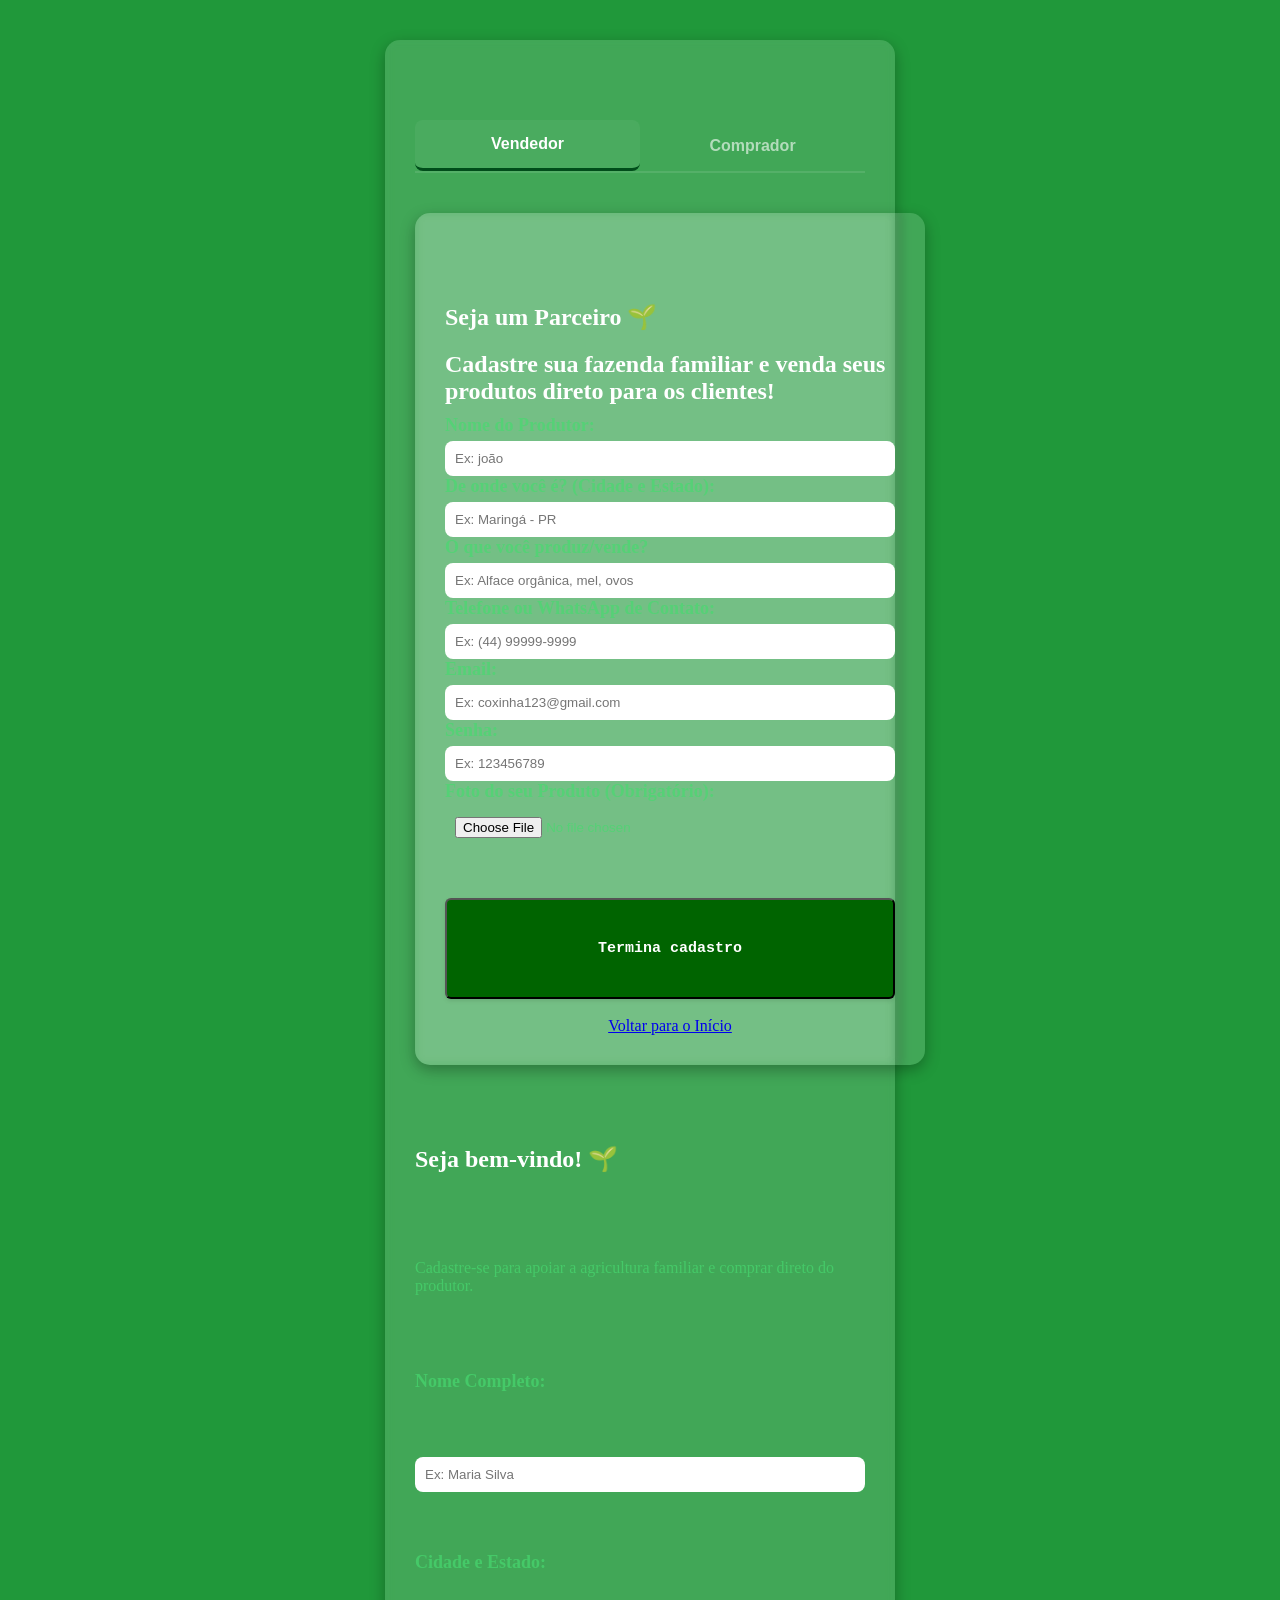
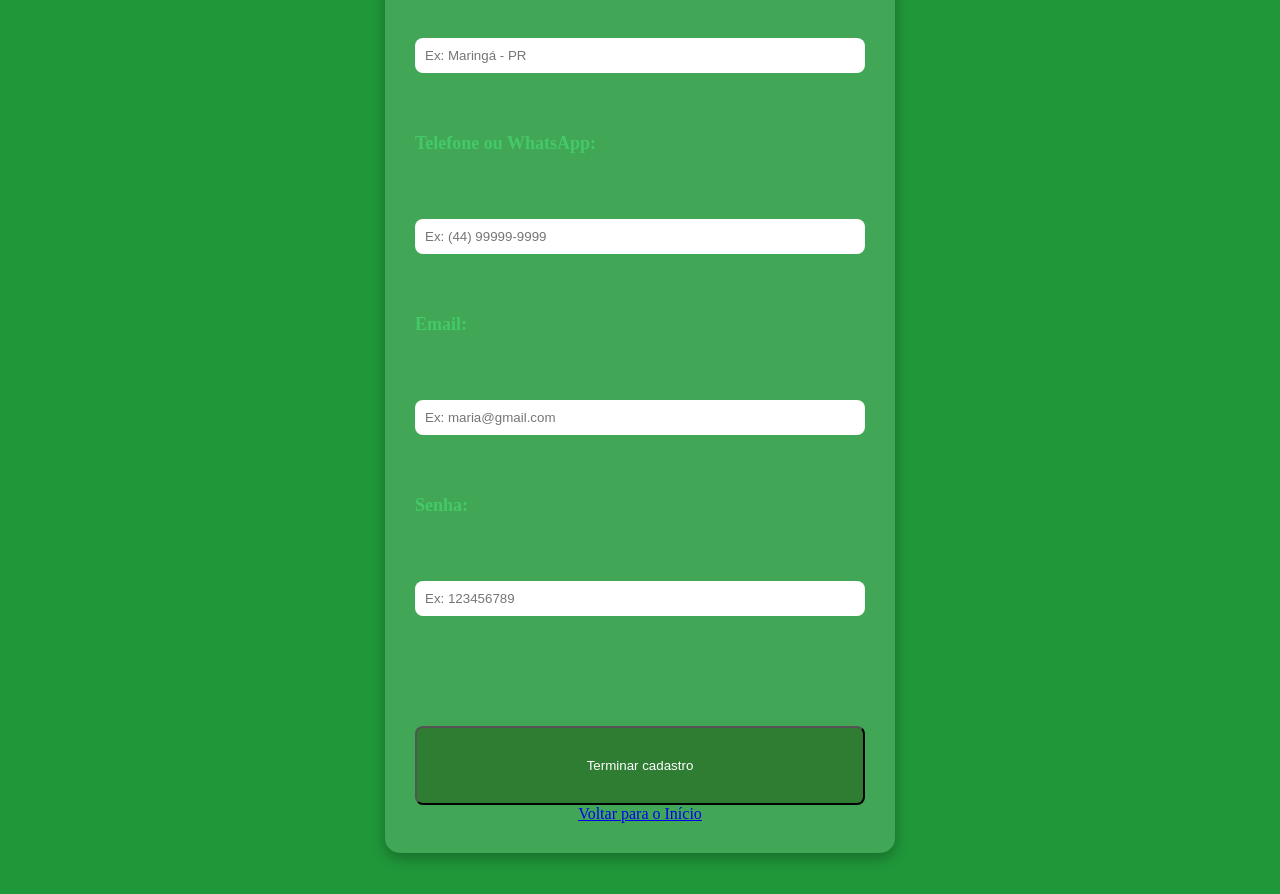
==== cadastro.html @ 6d618cff "Update cadastro.html" ====
<!DOCTYPE html>
<html lang="pt-br">
<head>
    <meta charset="UTF-8">
    <title>Cadastro de Produtor - Agro Forte</title>
    <link rel="stylesheet" href="estilo.css"> <script src="animação.js"></script>
    <meta name="viewport" content="width=device-width, initial-scale=1.0">
</head>
<body>
    <div class="cadastro-produtor" id="bloco-cadastro">

  <div class="abas-cadastro">
    <button type="button" class="aba-btn ativa" onclick="mudarAba('vendedor')">Vendedor</button>
    <button type="button" class="aba-btn" onclick="mudarAba('comprador')">Comprador</button>
</div>

<div class="cadastro-produtor" id="bloco-cadastro">

  <!-- FORMULÁRIO DO VENDEDOR -->
    <form id="formCadastro" class="formulario-aba ativa" action="conclusao.html">
        <h2 id="boas-vindas-nome">Seja um Parceiro 🌱</h2>
        <h2>Cadastre sua fazenda familiar e venda seus produtos direto para os clientes!</h2>
        

           <div class="campo">
    <label for="nome-fazenda">Nome do Produtor:</label>
    <input type="text" id="nome-fazenda" placeholder="Ex: joão" required>
</div>

<div class="campo">
    <label for="localizacao">De onde você é? (Cidade e Estado):</label>
    <input type="text" id="localizacao" placeholder="Ex: Maringá - PR" required>
</div>

<div class="campo">
    <label for="produtos">O que você produz/vende?</label>
    <input type="text" id="produtos" placeholder="Ex: Alface orgânica, mel, ovos" required>
</div>

<div class="campo">
    <label for="telefone">Telefone ou WhatsApp de Contato:</label>
    <input type="tel" id="telefone" placeholder="Ex: (44) 99999-9999" required>
</div>

<div class="campo">
    <label for="email">Email:</label>
    <input type="email" id="email" placeholder="Ex: coxinha123@gmail.com" required>
</div>

<div class="campo">
    <label for="senha">Senha:</label>
    <input type="password" id="senha" placeholder="Ex: 123456789" required>
</div>

<div class="campo">
    <label for="foto-produto">Foto do seu Produto (Obrigatório):</label>
    <input type="file" id="foto-produto" accept="image/*" required>
</div>
<div>
<button type="submit" class="termina-cadastro">Termina cadastro</button>
    </div>
        </form>
        
        <br>
        <a href="index.html" class="link-voltar" required>Voltar para o Início</a>
    </div>

    <form id="formComprador" class="formulario-aba">
        <h2>Seja bem-vindo! 🌱</h2>
        <p>Cadastre-se para apoiar a agricultura familiar e comprar direto do produtor.</p>
        
        <label>Nome Completo:</label>
        <input type="text" id="nome-comprador" placeholder="Ex: Maria Silva" required>
        
        <label>Cidade e Estado:</label>
        <input type="text" id="localizacao-comprador" placeholder="Ex: Maringá - PR" required>
        
        <label>Telefone ou WhatsApp:</label>
        <input type="text" id="telefone-comprador" placeholder="Ex: (44) 99999-9999" required>
        
        <label>Email:</label>
        <input type="email" id="email-comprador" placeholder="Ex: maria@gmail.com" required>
        
        <label>Senha:</label>
        <input type="password" id="senha-comprador" placeholder="Ex: 123456789" required>

        <button type="submit" class="btn-enviar">Terminar cadastro</button>
    </form>

    <div class="links-fundo">
        <a href="index.html">Voltar para o Início</a>
    </div>
</div>

</body>
</html>
---- estilo.css ----
body{
    background-color: rgb(32, 152, 58);
    background: linear-gradient(
        180deg,
        #1b5e20 1%,
        #2e7d32 50%,
        #4caf50 100%
        <meta name="viewport" content="width=device-width, initial-scale=1.0">
    );
    text-align: center;
}  
.container-pai {
    position: relative;
    width: 100%;
    height: 400px;
}
.minha-imagem {
    position: absolute;
    top: 20px;
    right: 20px;   
    width: 50px;
    height: auto;
} 
.minha-imagem img {
    width: 100%;
    height: auto;
    display:block;
}


input{
    padding: 10px;
    border-radius: 8px;
    border: none;
}

button{
    padding: 30px 40px;
    border:nome;
    border-radius: 8px;

    background: #2e7d32;
    color: white;

    cursor: pointer;
}
        .header {
            background-color: rgba(255,255,255,0.1);
            color: white;
            padding: 20px;
            width: 90%;
            margin: 150px;
            border-radius: 15px;
            box-shadow: 0px 5px 15px rgba(0,0,0,0.4);
        }

        .header h1 {
            font-family: monospace;
            color: #40c158;
            font-size: 50px;
        }

        .header h2 {
            font-family: sans-serif;
            color: black;
            font-size: 40px;
        }

        .header p {
            font-family: sans-serif;
            font-size: 30px;
            color: black;
        }

    .cadastro-produtor {
        width: 450px;
        margin: 40px auto;
        padding: 30px;
        background: rgba(255, 255, 255, 0.15); /* Efeito de vidro igual ao boas-vindas */
        border-radius: 15px;
        backdrop-filter: blur(5px);
        box-shadow: 0px 5px 15px rgba(0,0,0,0.3);
        color: rgba(71, 217, 112, 0.685);
        text-align: center;
    }

    .cadastro-produtor h2 {
        color: #ffffff;
        margin-bottom: 10px;
    }

    /* Organiza os campos um embaixo do outro e alinhados à esquerda */
    .cadastro-produtor form {
        display: flex;
        flex-direction: column;
        text-align: left;
        gap: 60px;
        margin-top: 60px;
    }

    .cadastro-produtor label {
        font-weight: bold;
        font-size: 18px;
        display: block;
        margin-bottom: 5px;
    }

    .cadastro-produtor input {
        width: 100%;
        box-sizing: border-box; /* Garante que o input não passe do limite do card */
    }

    .cadastro-produtor button {
        margin: 50px auto 0;
        width: 100%;
    }
        .footer { background-color: #29b42c; color: white; padding: 5px; }
        .footer {
    background-color: #29b42c;
    color: white;
    padding: 5px;
    border-radius: 15px;
    box-shadow: 0px 5px 15px rgba(0,0,0,0.4);
    margin-top: 50px; 
} 
        img {
   border-radius: 15px;
    box-shadow: 0px 5px 15px rgba(0,0,0,0.4);
    display: block;
    margin: 20px auto;
    width: 500px;
    height: auto;

        }
nav a {
    margin: 10px;
    text-decoration: none;
    color: white;
    background: #1f6f2d;
    padding: 10px;
    border-radius: 5px;
}

nav a:hover {
    background: #14501f;
}
/* Container das abas (coloca os botões lado a lado no topo do card) */
.abas-cadastro {
    display: flex;
    width: 100%;
    margin-bottom: 25px;
    border-bottom: 2px solid rgba(255, 255, 255, 0.1);
}

/* Estilo padrão dos botões das abas */
.aba-btn {
    flex: 1;
    background: transparent;
    border: none;
    padding: 15px;
    color: rgba(255, 255, 255, 0.6);
    font-size: 16px;
    font-weight: bold;
    cursor: pointer;
    transition: all 0.3s ease;
}

/* Estilo do botão quando a aba estiver selecionada/ativa */
.aba-btn.ativa {
    color: #ffffff;
    border-bottom: 3px solid #004d1a; /* Linha verde escura embaixo do botão ativo */
    background: rgba(255, 255, 255, 0.05);
}

/* Esconde as abas por padrão */
.formulario-aba {
    display: none;
}

/* Mostra apenas a aba que tiver a classe 'ativa' */
.formulario-aba.ativa {
    display: block;
}

.container-impacto-1{
    display: flex;
    justify-content: space-between;
    align-items: flex-start;
    max-width: 1000px;
    margin: 75px auto;
    padding: 20px;
}

.card-impacto-1{
    width: 250px;
    background: rgba(255,255,255,0.15);
    right: 90px;
    padding: 25px;
    border-radius: 12px;
}
.container-impacto-2 {
      display: flex;
    grid-template-columns: repeat(2, 1fr);
    gap: 20px;
    max-width: 1000px;
    width: 100%;
    margin: 30px auto;
}

.card-impacto-2 {
    width: 100%;
    max-width: 450px;
    background: rgba(255, 255, 255, 0.15);
    backdrop-filter: blur(5px);
    border-radius: 12px;
    padding: 25px;
    transition: transform 0.3s ease;
}
.card-impacto:nth-child(2){
    margin-top: 100px;
}
}

.container-impacto-3{
    display: flex;
    grid-template-columns: repeat(2, 1fr);
    gap: 30px;
    max-width: 1000px;
    margin: 30px auto;
}

.card-impacto-3{
    background: rgba(255,255,255,0.15);
    border-radius: 12px;
    padding: 25px;
}

/* terceiro card */
.card-impacto-3:nth-child(3){
    grid-column: 1 / 3;
    justify-self: center;
    width: 450px;
}

.container-impacto-3 .card-impacto-3:last-child {
    grid-column: span 2;
    justify-self: center;
}
/* Container Geral da Seção da Loja */
.secao-loja {
    max-width: 1200px;
    margin: 40px auto;
    padding: 20px;
}

.titulo-loja {
    font-size: 32px;
    text-align: center;
    margin-bottom: 5px;
}

.subtitulo-loja {
    text-align: center;
    font-size: 16px;
    margin-bottom: 40px;
}

/* Grid que organiza a vitrine (se adapta ao tamanho da tela automaticamente) */
.vitrine-grid {
    display: grid;
    grid-template-columns: repeat(auto-fit, minmax(220px, 1fr));
    gap: 25px;
}

/* Card Individual do Produto */
.produto-card {
    background-color: #61cb4c;
    border-radius: 12px;
    padding:20px;
    box-shadow: 0 4px 12px rgba(0, 0, 0, 0.08);
    display: flex;
    flex-direction: column;
    justify-content: space-between; /* Garante os botões sempre alinhados embaixo */
    transition: transform 0.4s ease;
}

.produto-card:hover {
    transform: translateY(-5px); /* Efeito sutil ao passar o mouse */
}

/* Container para controlar o tamanho das fotos uniformemente */
.container-foto {
    width: 100%;
    height: 200px;
    border-radius: 8px;
    margin-bottom: 17px;
    overflow: hidden;
}

.produto-foto {
    width: 100%;
    height: 100%;
    object-fit: cover; /* Faz a imagem preencher o espaço sem distorcer */
}

.produto-nome {
    font-size: 18px;
    margin: 8px 0;
}

.produto-descricao {
    font-size: 14px;
    line-height: 1.4;
    margin-bottom: 12px;
    flex-grow: 1; /* Faz o texto ocupar o espaço restante uniformemente */
}

.produto-preco {
    font-size: 20px;
    font-weight: bold;
    margin-bottom: 15px;
}

/* Botão de Compra */
.btn-comprar {
    width: 100%;
    padding: 10px;
    border: none;
    border-radius: 6px;
    font-weight: bold;
    font-size: 14px;
    cursor: pointer;
    transition: background-color 0.2s ease;
}
.footer-2 {
    width: 100%;
    background-color: #29b42c; /* Cor verde escura */
    color: white;
    text-align: center;
    padding: 15px 0;
    border-radius: 15px;
    margin-top: auto; /* Empurra o rodapé para o fim da tela */
}

.termina-cadastro {
  /* Faz o link se comportar como um botão */
  display: inline-block;
  text-decoration: none;
  
  /* Cores: Texto branco e fundo verde*/
  color: #ffffff;
  background-color: darkgreen;
  
  /* Fonte e tamanho */
  font-family: monospace;
  font-weight: 600;
  font-size: 15px;
  
  /* Espaçamento interno (para dar corpo ao botão) */
  padding: 40px 36px;
  
  /* Bordas arredondadas modernas */
  border-radius: 6px;
  
  /* Sombra leve para dar profundidade */
  box-shadow: 0 2px 4px rgba(0, 0, 0, 0.1);
  
  /* Transição suave para os efeitos de passar o mouse */
  transition: background-color 0.2s ease, transform 0.1s ease;
}


.termina-cadastro:hover {
  background-color: darkgreen; 
}

/* Efeito ao clicar (Active) */
.termina-cadastro:active {
  transform: scale(0.98); /* Dá um leve efeito de "afundar" ao clicar */
}
/* Estilo padrão (para computadores) */
.menu {
    display: flex;
    flex-direction: row;
}

/* Estilo padrão (para computadores) */
.menu {
    display: flex;
    flex-direction: row;
}

/* Estilo apenas para celulares e tablets pequenos */
@media (max-width: 768px) {
    .menu {
        flex-direction: column; /* O menu fica em lista, um embaixo do outro */
    }
}
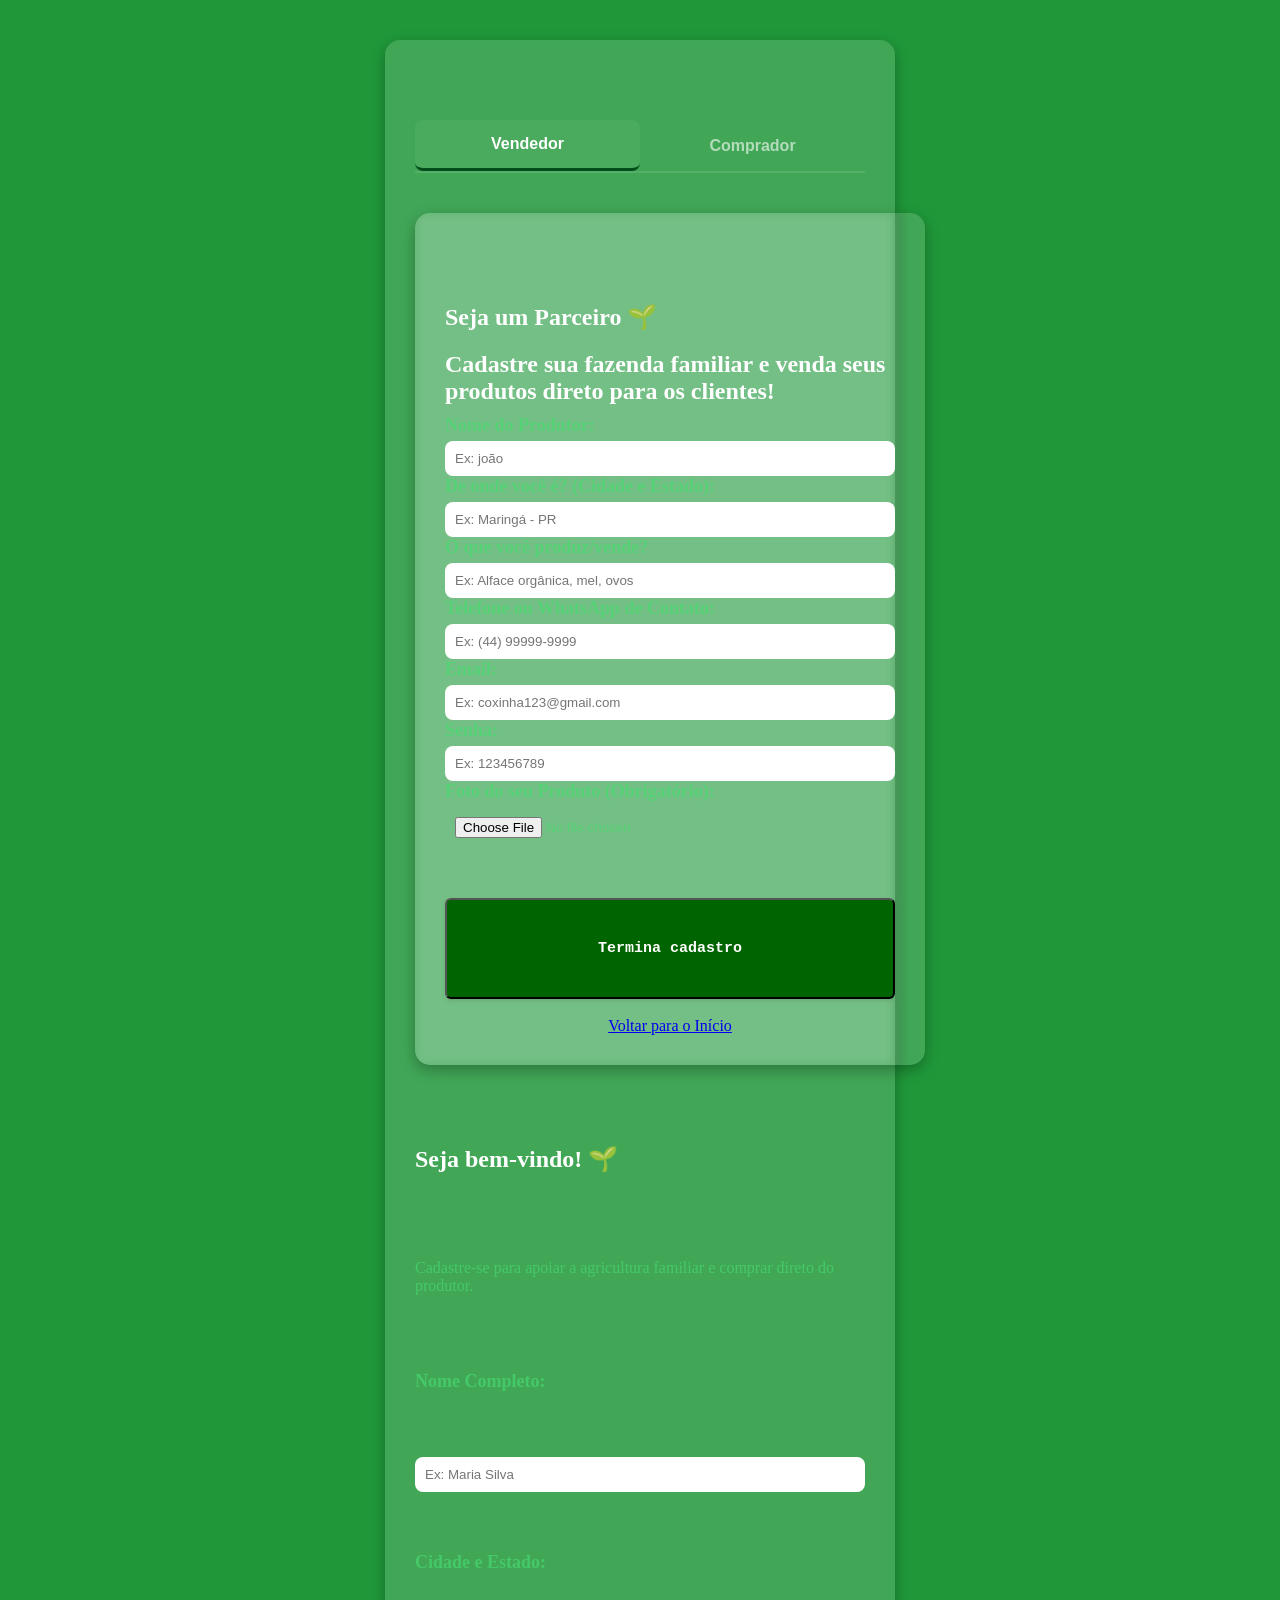
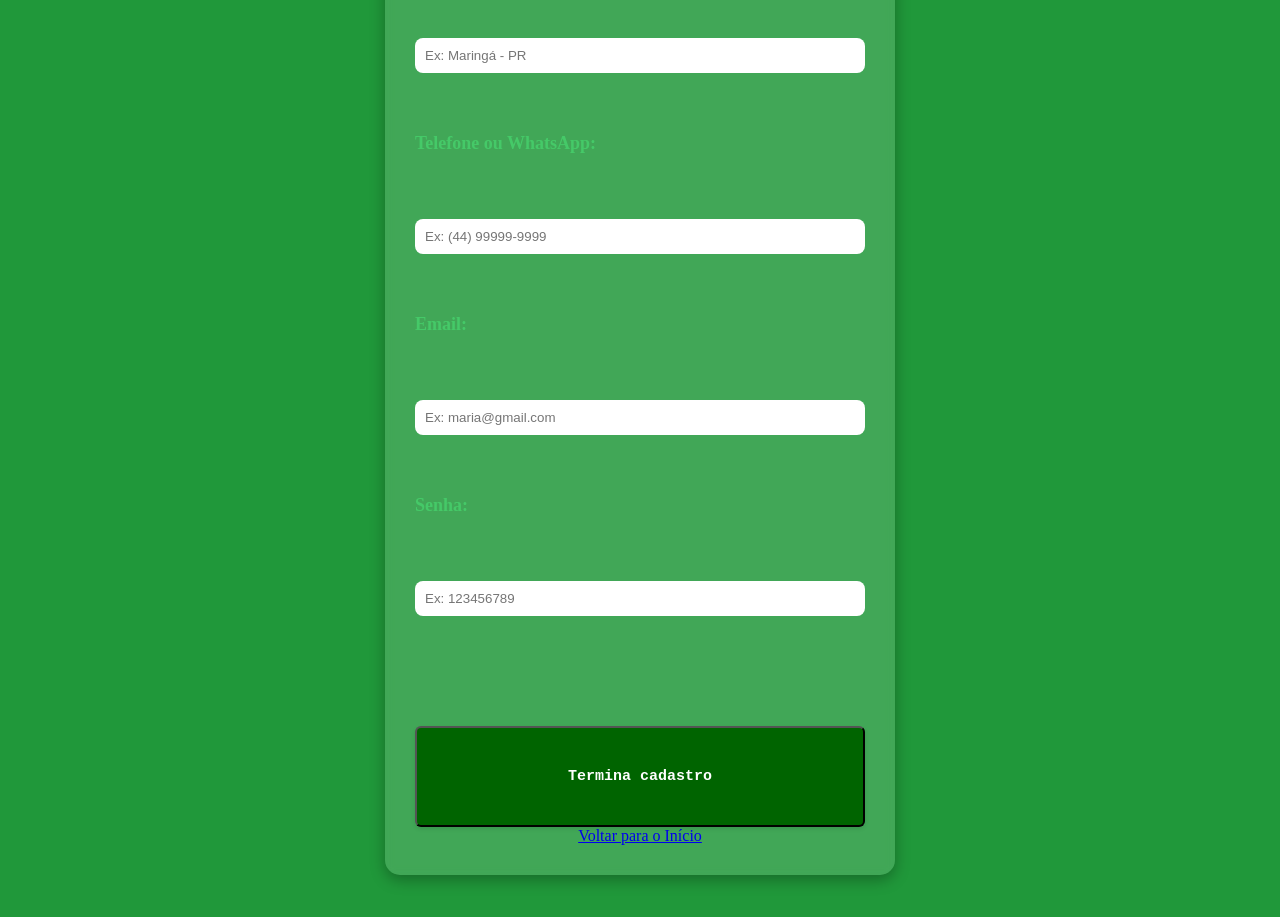
==== commit 73abe883: "Update cadastro.html" ====
--- a/cadastro.html
+++ b/cadastro.html
@@ -5,6 +5,7 @@
     <title>Cadastro de Produtor - Agro Forte</title>
     <link rel="stylesheet" href="estilo.css"> <script src="animação.js"></script>
     <meta name="viewport" content="width=device-width, initial-scale=1.0">
+    <link rel="icon" href="data:,">
 </head>
 <body>
     <div class="cadastro-produtor" id="bloco-cadastro">
@@ -84,7 +85,7 @@
         <label>Senha:</label>
         <input type="password" id="senha-comprador" placeholder="Ex: 123456789" required>
 
-        <button type="submit" class="btn-enviar">Terminar cadastro</button>
+        <button type="submit" class="termina-cadastro">Termina cadastro</button>
     </form>
 
     <div class="links-fundo">
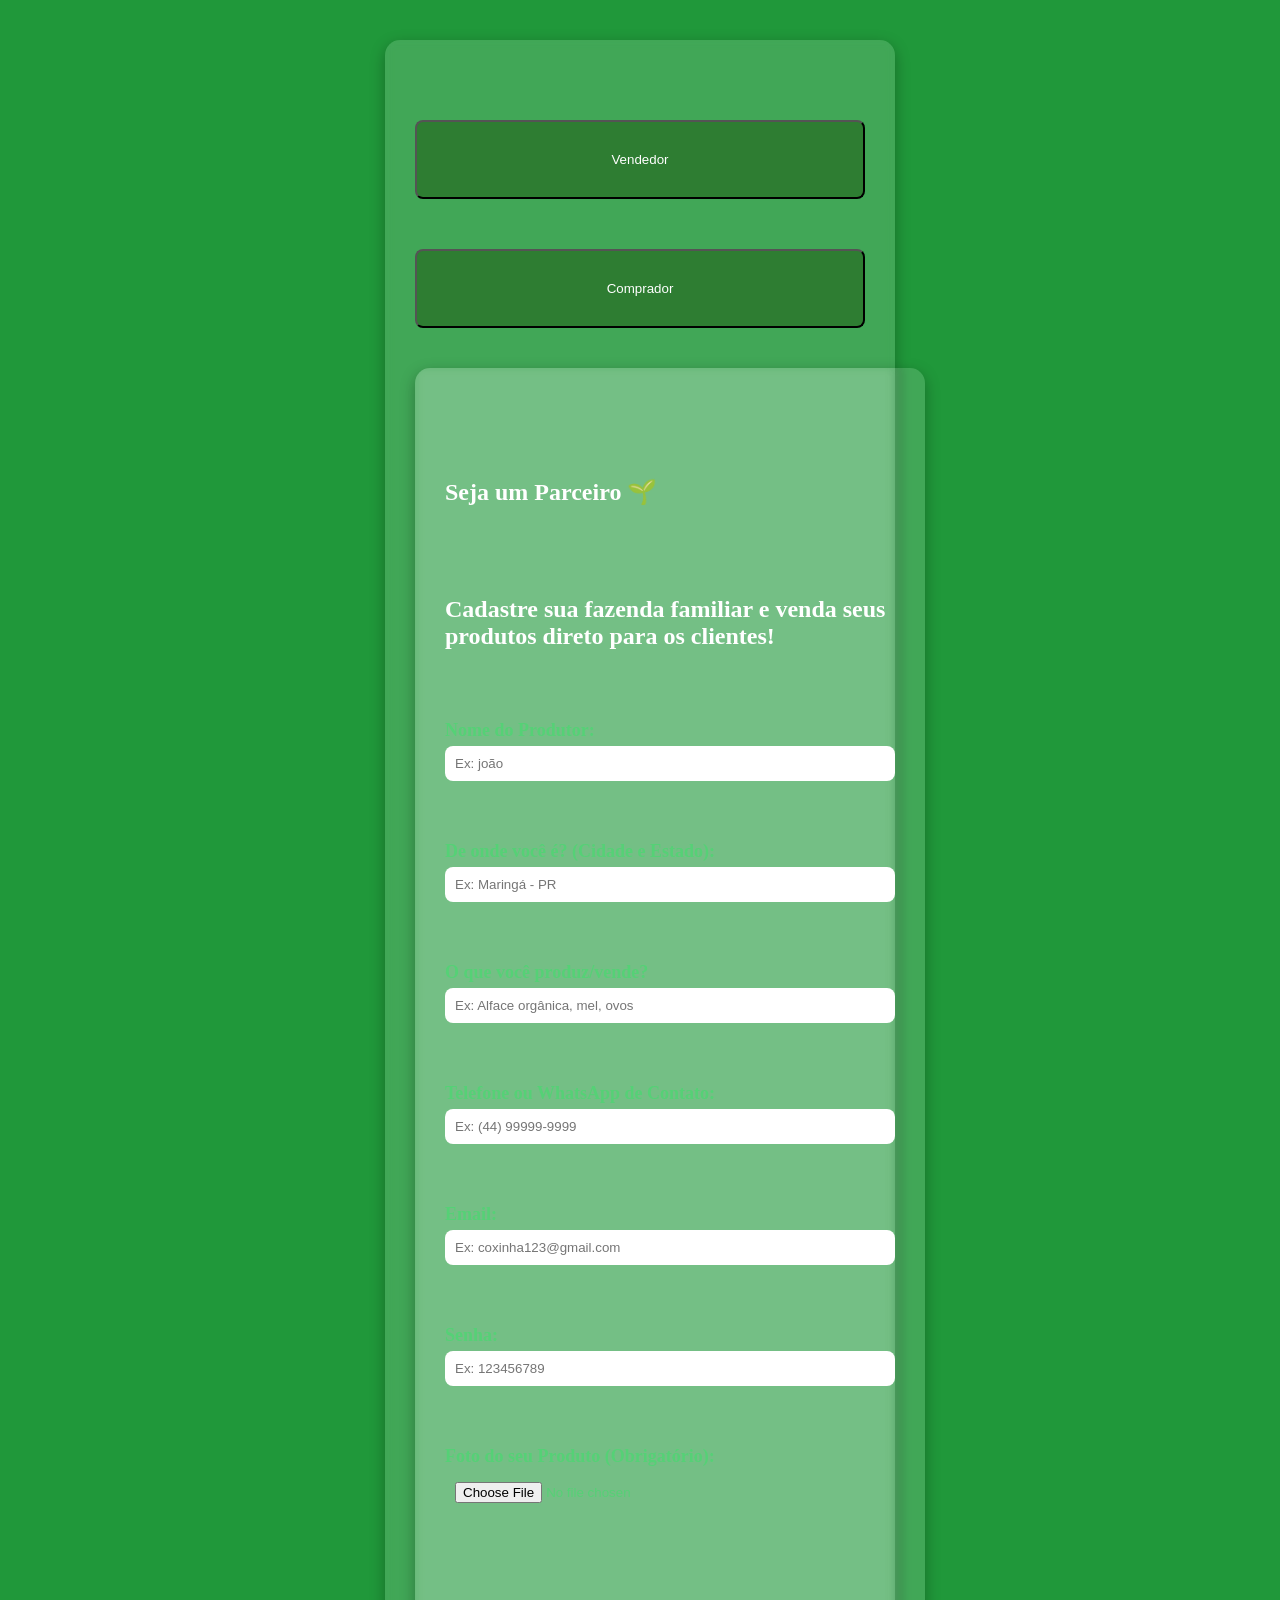
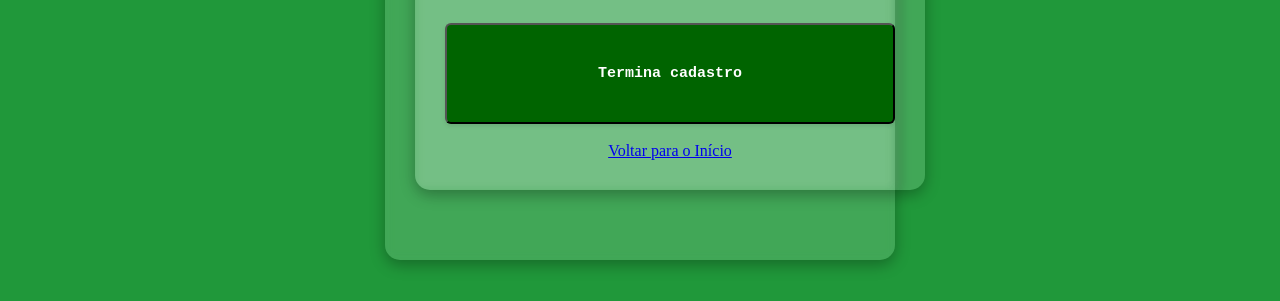
==== commit f254d802: "Update cadastro.html" ====
--- a/cadastro.html
+++ b/cadastro.html
@@ -66,32 +66,7 @@
         <a href="index.html" class="link-voltar" required>Voltar para o Início</a>
     </div>
 
-    <form id="formComprador" class="formulario-aba">
-        <h2>Seja bem-vindo! 🌱</h2>
-        <p>Cadastre-se para apoiar a agricultura familiar e comprar direto do produtor.</p>
-        
-        <label>Nome Completo:</label>
-        <input type="text" id="nome-comprador" placeholder="Ex: Maria Silva" required>
-        
-        <label>Cidade e Estado:</label>
-        <input type="text" id="localizacao-comprador" placeholder="Ex: Maringá - PR" required>
-        
-        <label>Telefone ou WhatsApp:</label>
-        <input type="text" id="telefone-comprador" placeholder="Ex: (44) 99999-9999" required>
-        
-        <label>Email:</label>
-        <input type="email" id="email-comprador" placeholder="Ex: maria@gmail.com" required>
-        
-        <label>Senha:</label>
-        <input type="password" id="senha-comprador" placeholder="Ex: 123456789" required>
-
-        <button type="submit" class="termina-cadastro">Termina cadastro</button>
-    </form>
-
-    <div class="links-fundo">
-        <a href="index.html">Voltar para o Início</a>
-    </div>
-</div>
+   
 
 </body>
 </html>
--- a/estilo.css
+++ b/estilo.css
@@ -144,43 +144,6 @@
 nav a:hover {
     background: #14501f;
 }
-/* Container das abas (coloca os botões lado a lado no topo do card) */
-.abas-cadastro {
-    display: flex;
-    width: 100%;
-    margin-bottom: 25px;
-    border-bottom: 2px solid rgba(255, 255, 255, 0.1);
-}
-
-/* Estilo padrão dos botões das abas */
-.aba-btn {
-    flex: 1;
-    background: transparent;
-    border: none;
-    padding: 15px;
-    color: rgba(255, 255, 255, 0.6);
-    font-size: 16px;
-    font-weight: bold;
-    cursor: pointer;
-    transition: all 0.3s ease;
-}
-
-/* Estilo do botão quando a aba estiver selecionada/ativa */
-.aba-btn.ativa {
-    color: #ffffff;
-    border-bottom: 3px solid #004d1a; /* Linha verde escura embaixo do botão ativo */
-    background: rgba(255, 255, 255, 0.05);
-}
-
-/* Esconde as abas por padrão */
-.formulario-aba {
-    display: none;
-}
-
-/* Mostra apenas a aba que tiver a classe 'ativa' */
-.formulario-aba.ativa {
-    display: block;
-}
 
 .container-impacto-1{
     display: flex;
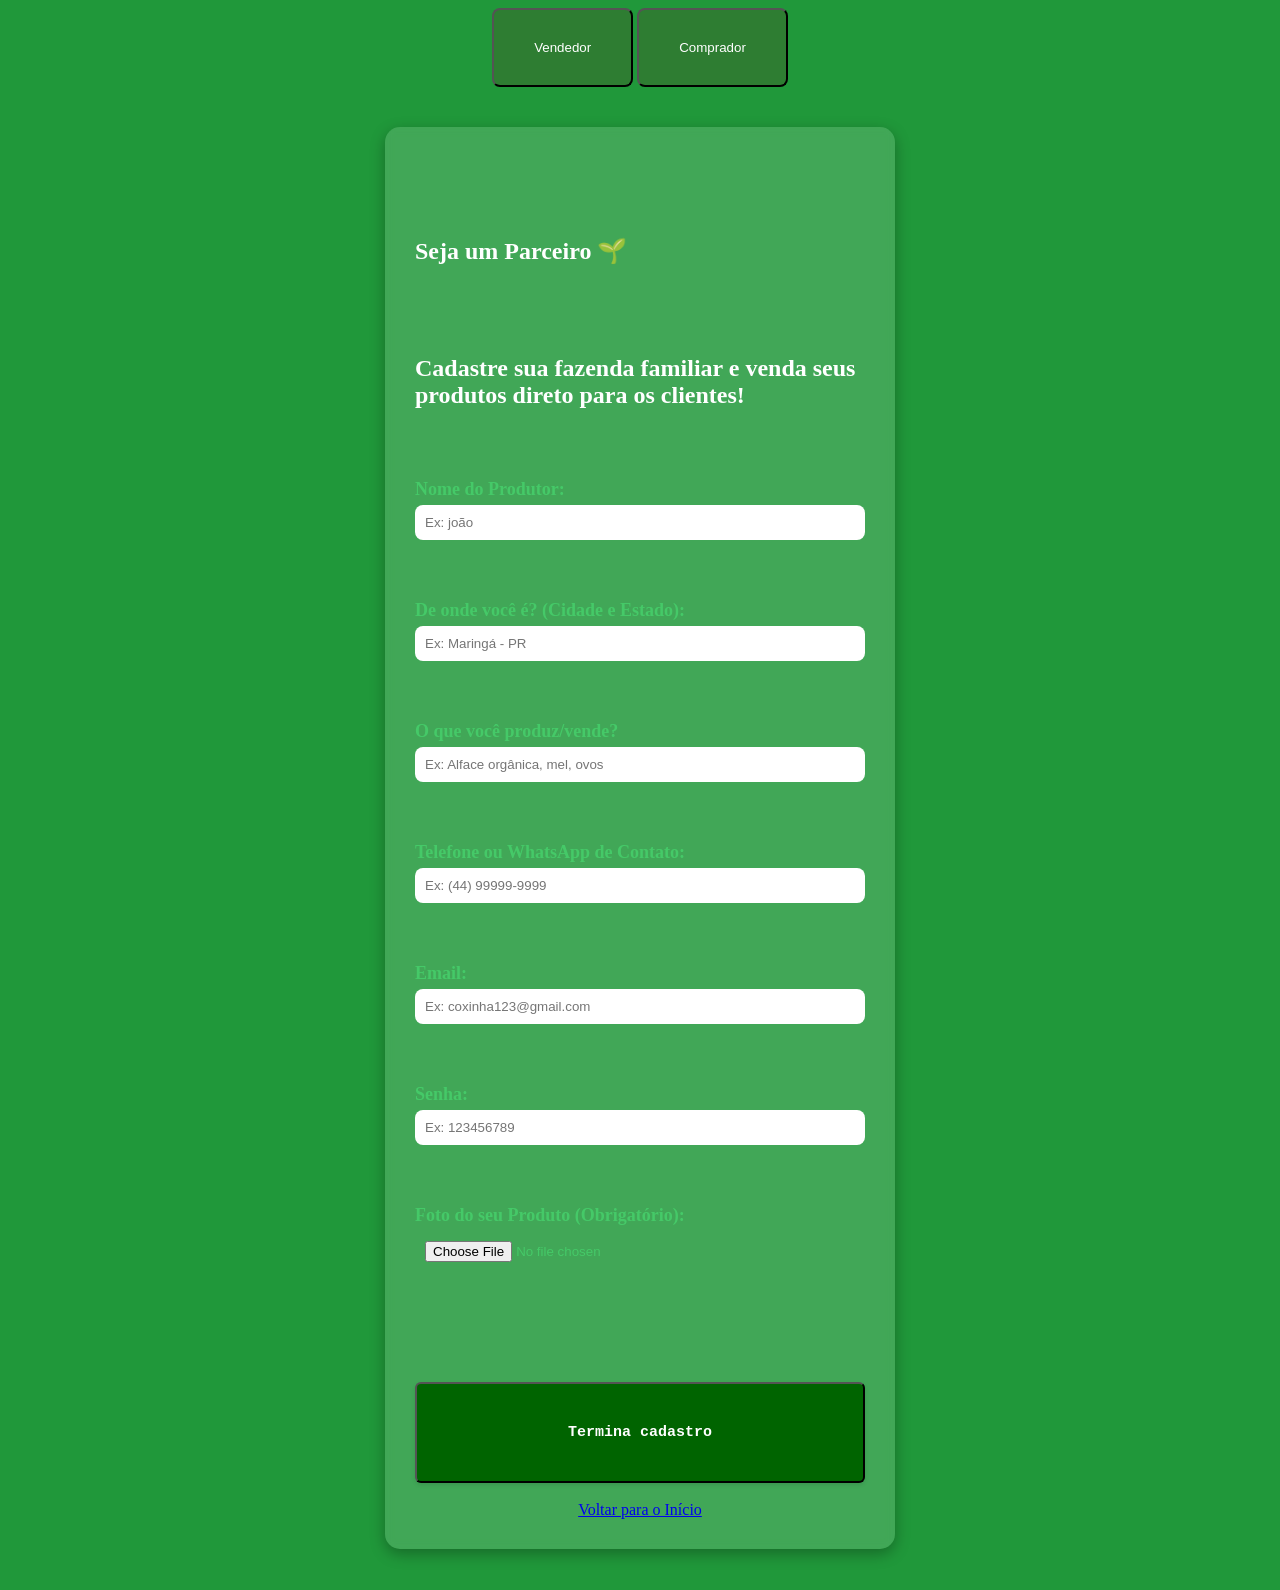
==== commit b0af8560: "Update cadastro.html" ====
--- a/cadastro.html
+++ b/cadastro.html
@@ -8,7 +8,7 @@
     <link rel="icon" href="data:,">
 </head>
 <body>
-    <div class="cadastro-produtor" id="bloco-cadastro">
+    <div class="" id="bloco-cadastro">
 
   <div class="abas-cadastro">
     <button type="button" class="aba-btn ativa" onclick="mudarAba('vendedor')">Vendedor</button>
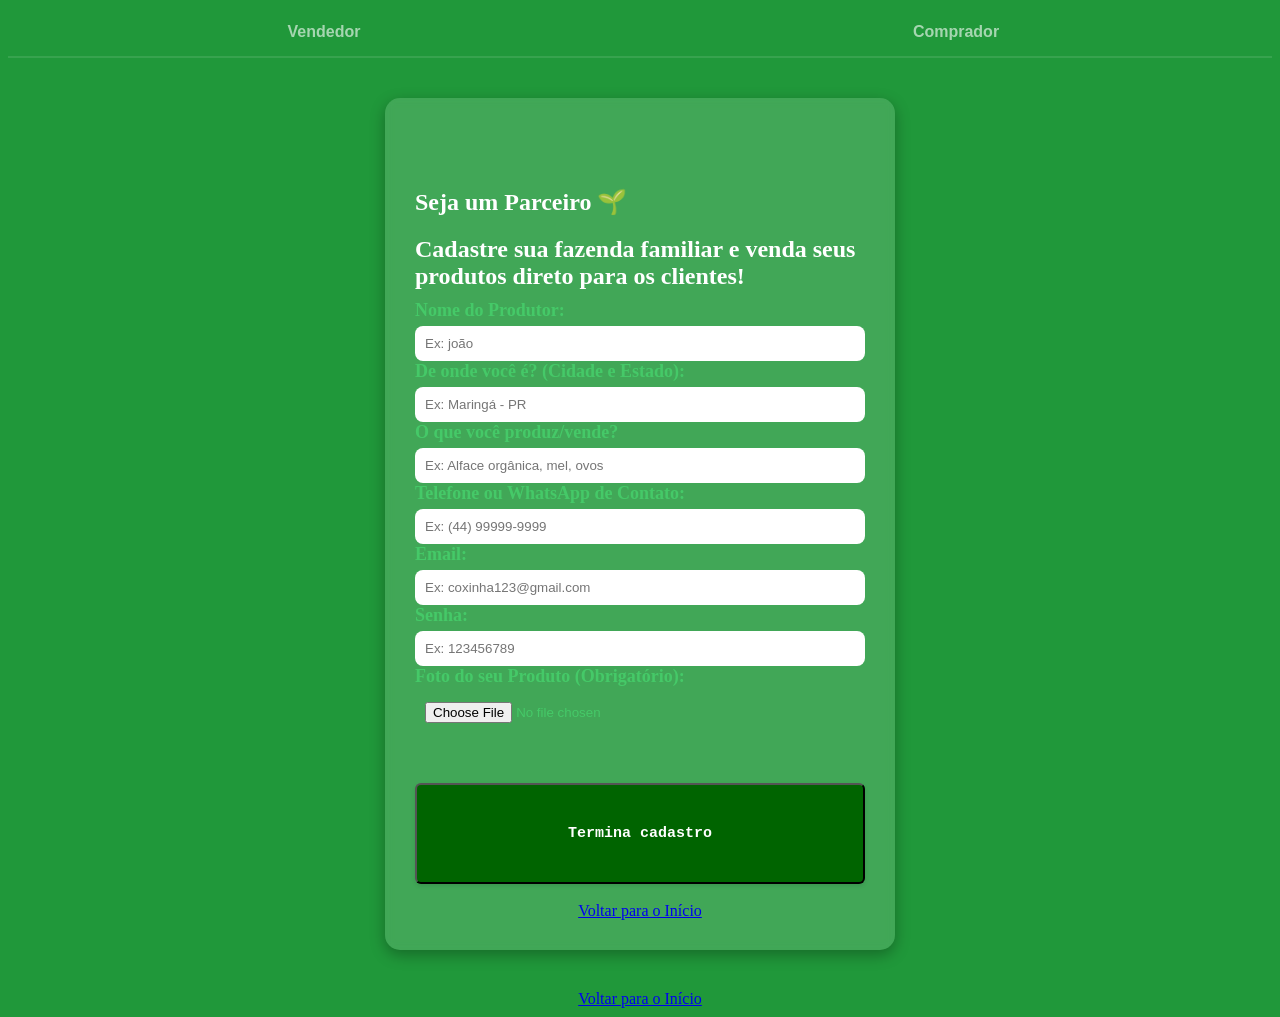
==== commit cdf881cf: "Update cadastro.html" ====
--- a/cadastro.html
+++ b/cadastro.html
@@ -65,7 +65,32 @@
         <br>
         <a href="index.html" class="link-voltar" required>Voltar para o Início</a>
     </div>
+ <form id="formComprador" class="formulario-aba">
+        <h2>Seja bem-vindo! 🌱</h2>
+        <p>Cadastre-se para apoiar a agricultura familiar e comprar direto do produtor.</p>
+        
+        <label>Nome Completo:</label>
+        <input type="text" id="nome-comprador" placeholder="Ex: Maria Silva" required>
+        
+        <label>Cidade e Estado:</label>
+        <input type="text" id="localizacao-comprador" placeholder="Ex: Maringá - PR" required>
+        
+        <label>Telefone ou WhatsApp:</label>
+        <input type="text" id="telefone-comprador" placeholder="Ex: (44) 99999-9999" required>
+        
+        <label>Email:</label>
+        <input type="email" id="email-comprador" placeholder="Ex: maria@gmail.com" required>
+        
+        <label>Senha:</label>
+        <input type="password" id="senha-comprador" placeholder="Ex: 123456789" required>
 
+        <button type="submit" class="termina-cadastro">Termina cadastro</button>
+    </form>
+
+    <div class="links-fundo">
+        <a href="index.html">Voltar para o Início</a>
+    </div>
+</div>
    
 
 </body>
--- a/estilo.css
+++ b/estilo.css
@@ -144,6 +144,46 @@
 nav a:hover {
     background: #14501f;
 }
+/* Container das abas (coloca os botões lado a lado no topo do card) */
+/* 1. Remove qualquer borda e fundo estranho do contêiner das abas */
+.abas-cadastro {
+    display: flex;
+    width: 100%;
+    margin-bottom: 25px;
+    border-bottom: 2px solid rgba(255, 255, 255, 0.1); /* Linha sutil separando os botões do formulário */
+    background: none !important; /* Força tirar qualquer fundo transparente extra */
+    box-shadow: none !important; /* Força tirar qualquer sombra ou contorno */
+}
+
+/* 2. Garante que os botões não criem blocos ou bordas cinzas ao redor */
+.aba-btn {
+    flex: 1;
+    background: transparent !important;
+    border: none !important;
+    outline: none !important;
+    padding: 15px;
+    color: rgba(255, 255, 255, 0.6);
+    font-size: 16px;
+    font-weight: bold;
+    cursor: pointer;
+    transition: all 0.3s ease;
+    box-shadow: none !important;
+}
+
+/* 3. Garante que os formulários em si não criem uma "borda dentro de outra borda" */
+.formulario-aba {
+    display: none;
+    background: transparent !important; /* Faz o fundo do formulário sumir para usar só o do card principal */
+    border: none !important; /* Tira bordas internas que possam ter vindo do estilo antigo */
+    box-shadow: none !important;
+    padding: 0 !important; /* Evita que o formulário empurre o conteúdo criando espaços duplos */
+}
+
+/* Mostra a aba ativa sem estragar o fundo */
+.formulario-aba.ativa {
+    display: block;
+}
+
 
 .container-impacto-1{
     display: flex;
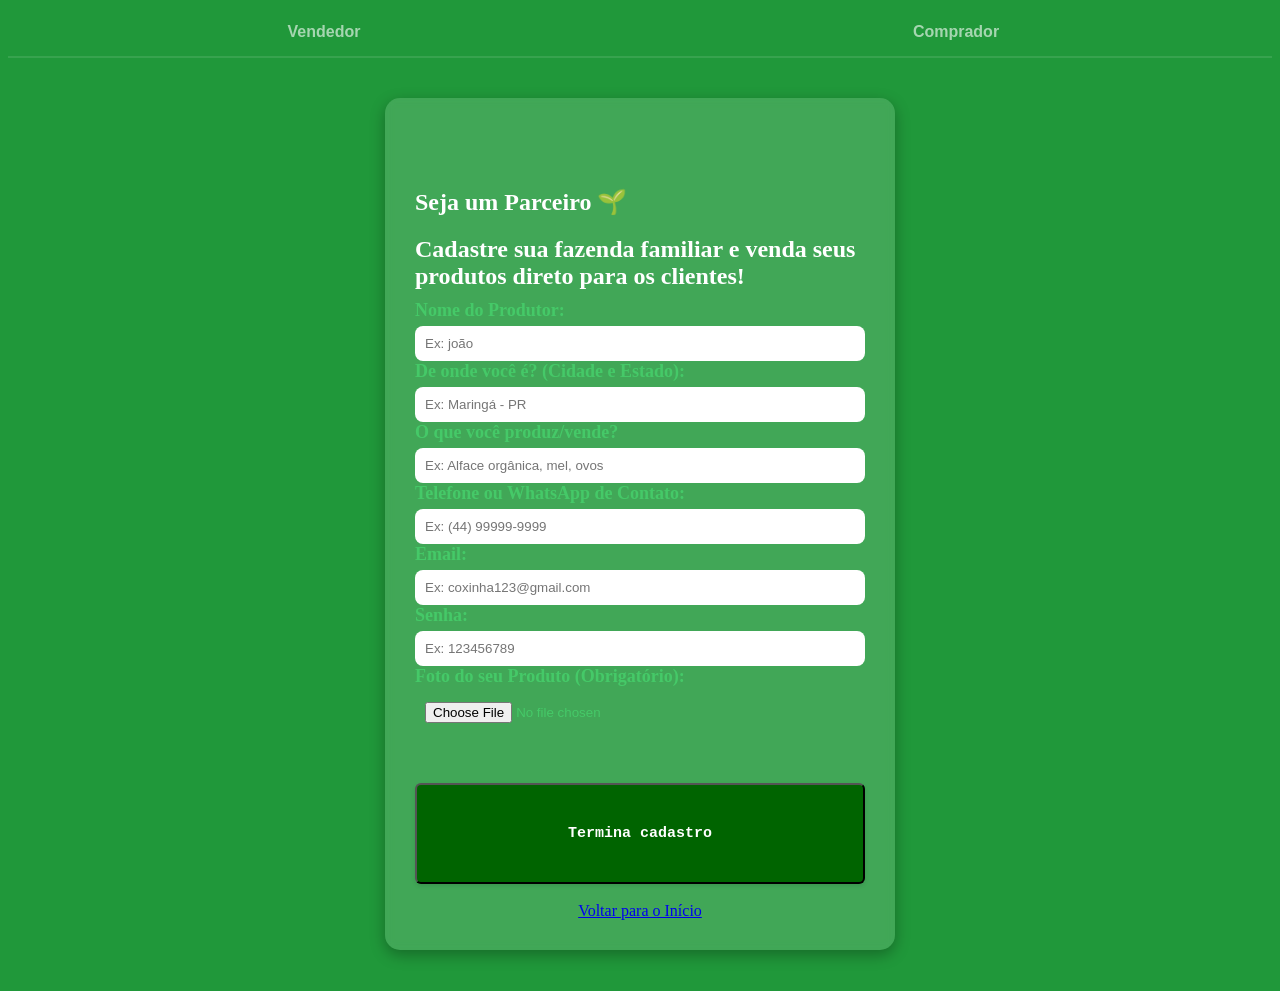
==== commit be0a4d64: "Update cadastro.html" ====
--- a/cadastro.html
+++ b/cadastro.html
@@ -65,32 +65,6 @@
         <br>
         <a href="index.html" class="link-voltar" required>Voltar para o Início</a>
     </div>
- <form id="formComprador" class="formulario-aba">
-        <h2>Seja bem-vindo! 🌱</h2>
-        <p>Cadastre-se para apoiar a agricultura familiar e comprar direto do produtor.</p>
-        
-        <label>Nome Completo:</label>
-        <input type="text" id="nome-comprador" placeholder="Ex: Maria Silva" required>
-        
-        <label>Cidade e Estado:</label>
-        <input type="text" id="localizacao-comprador" placeholder="Ex: Maringá - PR" required>
-        
-        <label>Telefone ou WhatsApp:</label>
-        <input type="text" id="telefone-comprador" placeholder="Ex: (44) 99999-9999" required>
-        
-        <label>Email:</label>
-        <input type="email" id="email-comprador" placeholder="Ex: maria@gmail.com" required>
-        
-        <label>Senha:</label>
-        <input type="password" id="senha-comprador" placeholder="Ex: 123456789" required>
-
-        <button type="submit" class="termina-cadastro">Termina cadastro</button>
-    </form>
-
-    <div class="links-fundo">
-        <a href="index.html">Voltar para o Início</a>
-    </div>
-</div>
    
 
 </body>
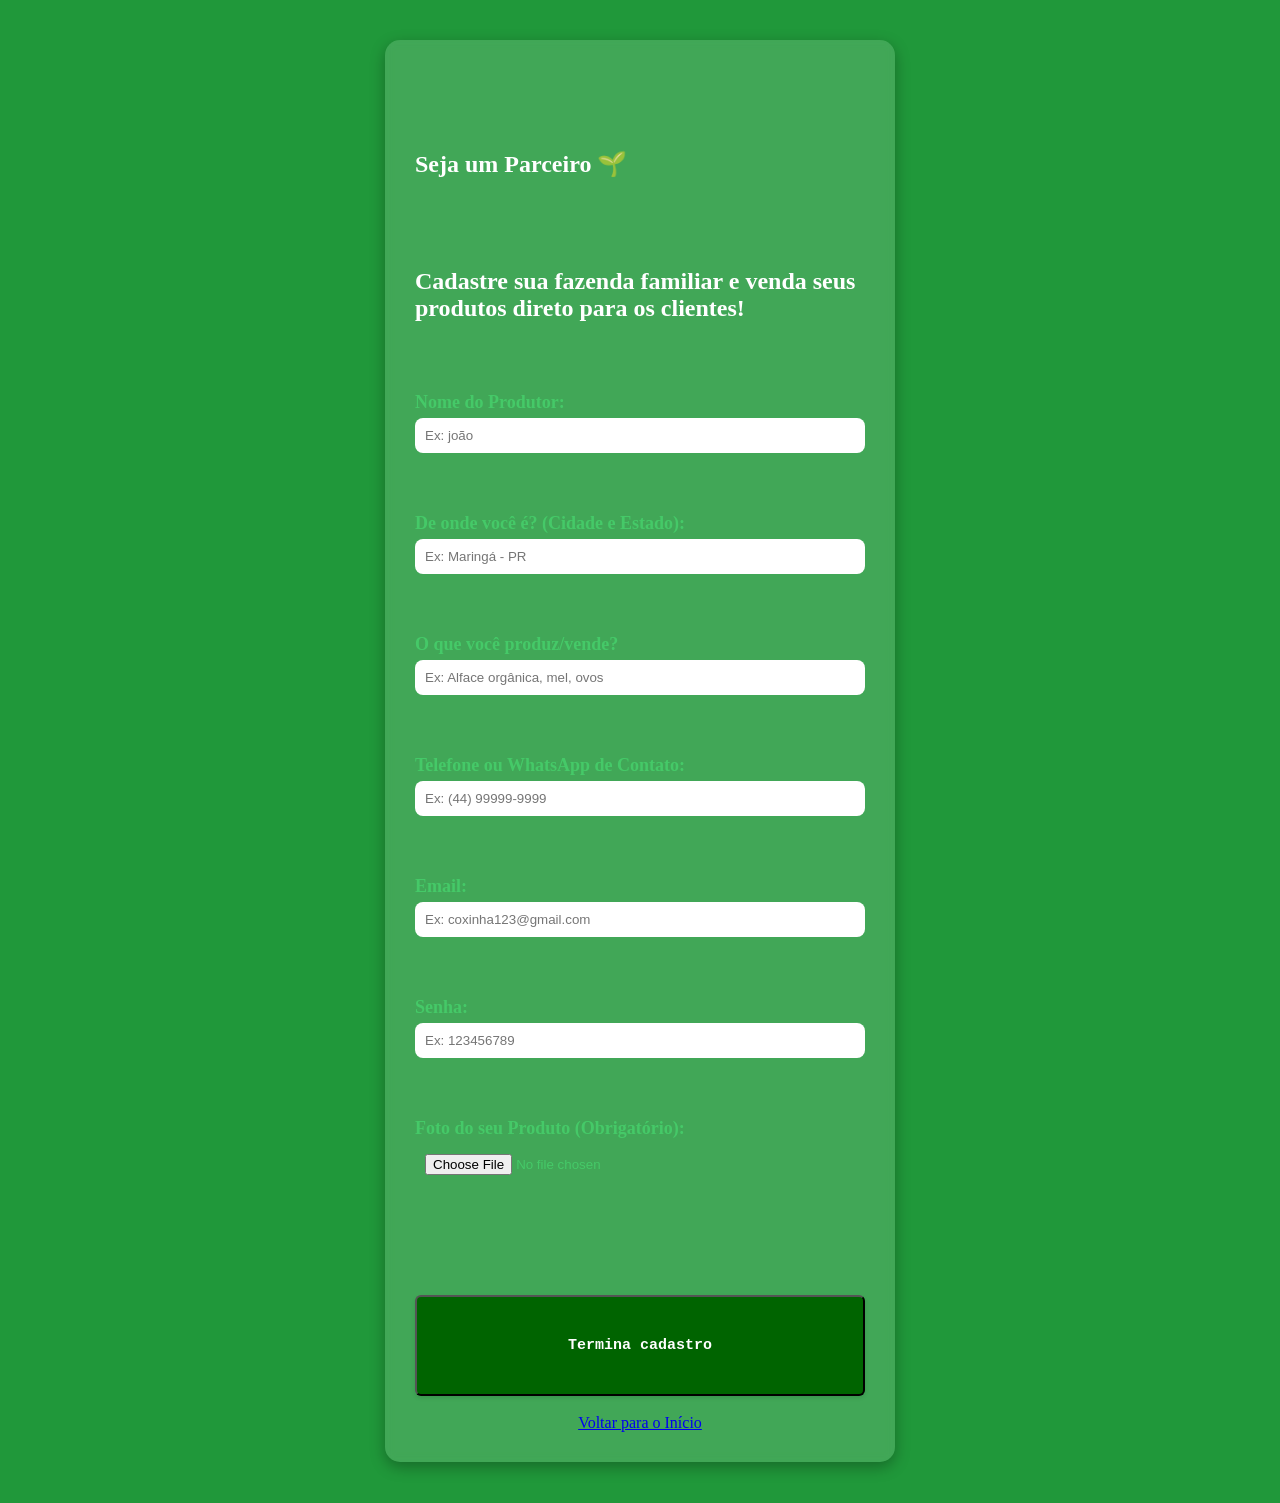
==== commit 5b2006aa: "Update cadastro.html" ====
--- a/cadastro.html
+++ b/cadastro.html
@@ -9,11 +9,6 @@
 </head>
 <body>
     <div class="" id="bloco-cadastro">
-
-  <div class="abas-cadastro">
-    <button type="button" class="aba-btn ativa" onclick="mudarAba('vendedor')">Vendedor</button>
-    <button type="button" class="aba-btn" onclick="mudarAba('comprador')">Comprador</button>
-</div>
 
 <div class="cadastro-produtor" id="bloco-cadastro">
 
--- a/estilo.css
+++ b/estilo.css
@@ -144,45 +144,6 @@
 nav a:hover {
     background: #14501f;
 }
-/* Container das abas (coloca os botões lado a lado no topo do card) */
-/* 1. Remove qualquer borda e fundo estranho do contêiner das abas */
-.abas-cadastro {
-    display: flex;
-    width: 100%;
-    margin-bottom: 25px;
-    border-bottom: 2px solid rgba(255, 255, 255, 0.1); /* Linha sutil separando os botões do formulário */
-    background: none !important; /* Força tirar qualquer fundo transparente extra */
-    box-shadow: none !important; /* Força tirar qualquer sombra ou contorno */
-}
-
-/* 2. Garante que os botões não criem blocos ou bordas cinzas ao redor */
-.aba-btn {
-    flex: 1;
-    background: transparent !important;
-    border: none !important;
-    outline: none !important;
-    padding: 15px;
-    color: rgba(255, 255, 255, 0.6);
-    font-size: 16px;
-    font-weight: bold;
-    cursor: pointer;
-    transition: all 0.3s ease;
-    box-shadow: none !important;
-}
-
-/* 3. Garante que os formulários em si não criem uma "borda dentro de outra borda" */
-.formulario-aba {
-    display: none;
-    background: transparent !important; /* Faz o fundo do formulário sumir para usar só o do card principal */
-    border: none !important; /* Tira bordas internas que possam ter vindo do estilo antigo */
-    box-shadow: none !important;
-    padding: 0 !important; /* Evita que o formulário empurre o conteúdo criando espaços duplos */
-}
-
-/* Mostra a aba ativa sem estragar o fundo */
-.formulario-aba.ativa {
-    display: block;
-}
 
 
 .container-impacto-1{
